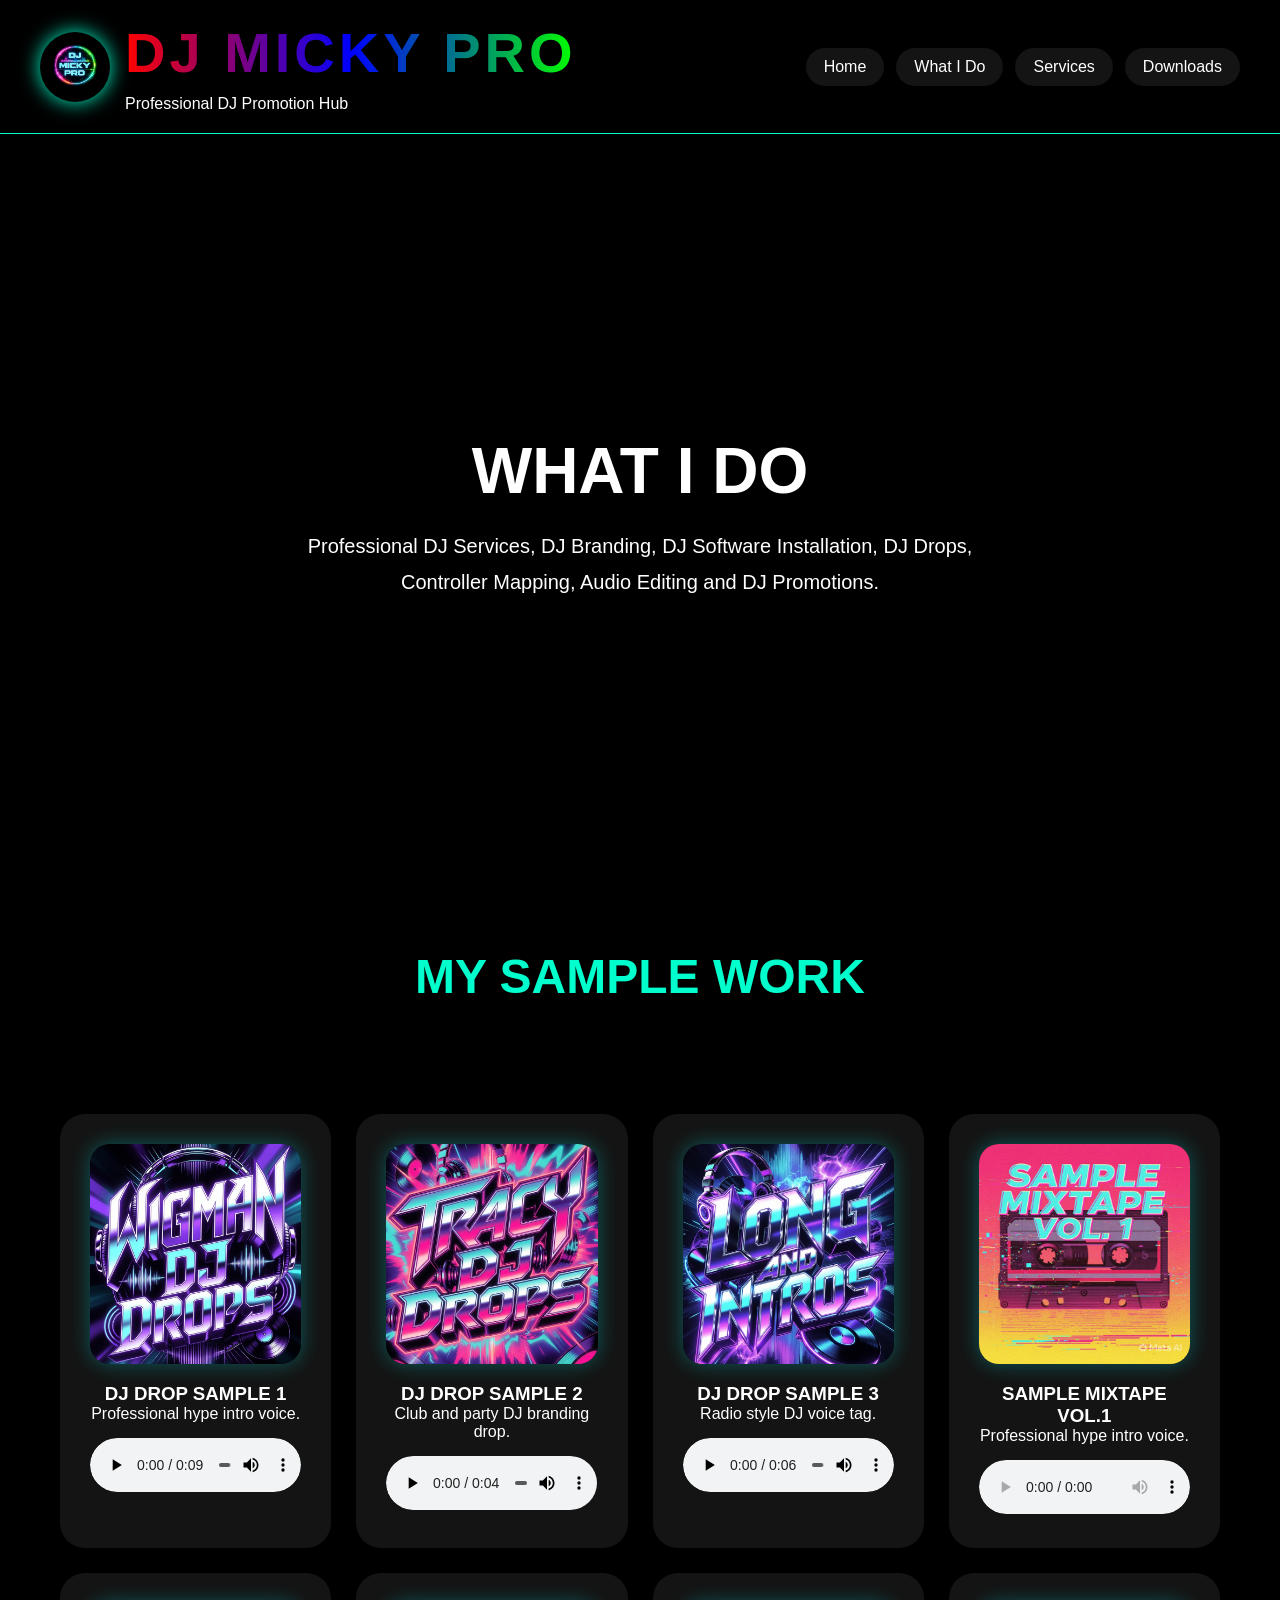
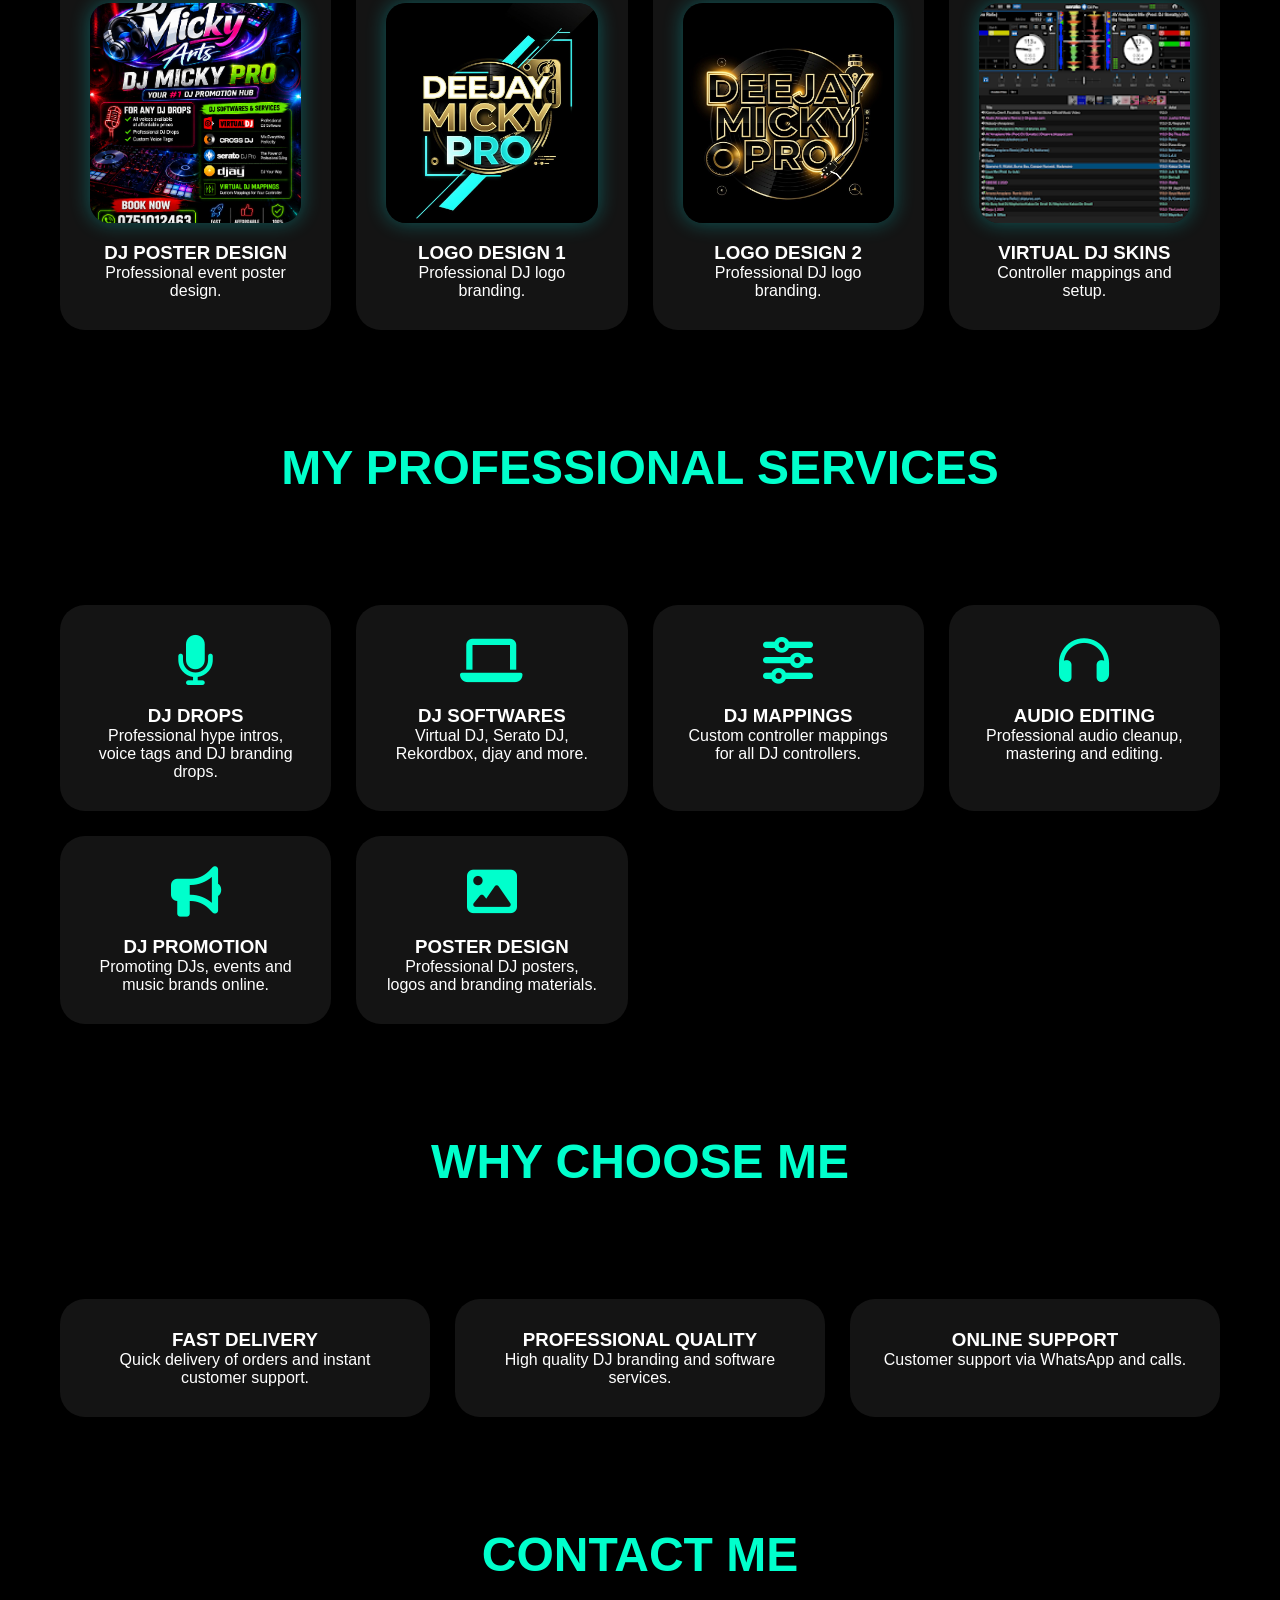
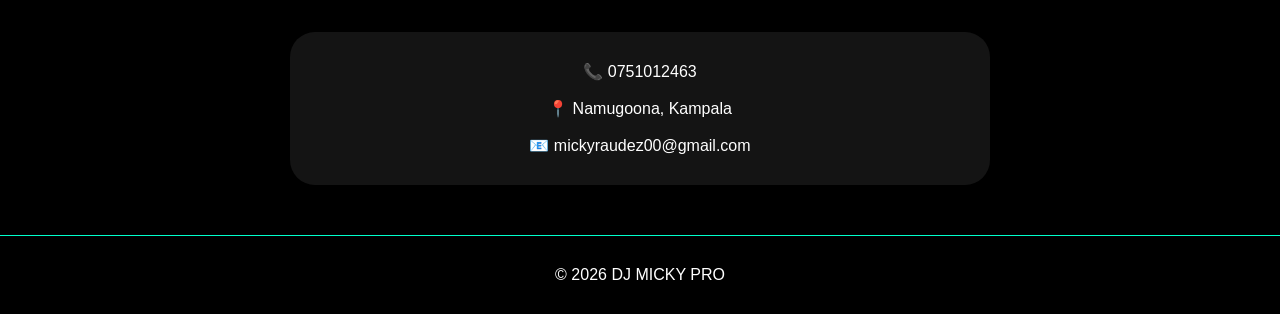
==== about.html @ 292ea7c8 "Uploading my web pages for hyperlink site Includes index, about, services and downloads" ====
<!DOCTYPE html>
<html lang="en">

<head>

<meta charset="UTF-8">

<meta name="viewport"
content="width=device-width, initial-scale=1.0">

<title>What I Do</title>

<link rel="stylesheet"
href="style.css">

<link rel="stylesheet"
href="https://cdnjs.cloudflare.com/ajax/libs/font-awesome/6.5.1/css/all.min.css">

</head>

<body>

<header>

<div class="logo-area">

<img src="logo.png"
class="logo">

<div>

<h1 class="main-logo">
DJ MICKY PRO
</h1>

<p>
Professional DJ Promotion Hub
</p>

</div>

</div>

<nav>

<a href="index.html">Home</a>
<a href="about.html">
What I Do
</a>
<a href="services.html">
Services
</a>

<a href="downloads.html">
Downloads
</a>



</nav>

</header>

<!-- HERO -->

<section class="hero">

<div class="hero-text">

<h2>
WHAT I DO
</h2>


<p>

Professional DJ Services,
DJ Branding,
DJ Software Installation,
DJ Drops,
Controller Mapping,
Audio Editing
and DJ Promotions.

</p>

</div>

</section>
<!-- SAMPLE WORK -->

<section>

<h2 class="section-title">
MY SAMPLE WORK
</h2>

<div class="cards">

<!-- SAMPLE AUDIO 1 -->

<div class="card">

<img src="wigman.jpg"
class="sample-image">

<h3>DJ DROP SAMPLE 1</h3>

<p>
Professional hype intro voice.
</p>

<audio controls>

<source src="sample1.mp3"
type="audio/mpeg">

</audio>

</div>

<!-- SAMPLE AUDIO 2 -->

<div class="card">

<img src="tracy.jpg"
class="sample-image">

<h3>DJ DROP SAMPLE 2</h3>

<p>
Club and party DJ branding drop.
</p>

<audio controls>

<source src="sample2.mp3"
type="audio/mpeg">

</audio>

</div>

<!-- SAMPLE AUDIO 3 -->

<div class="card">

<img src="intro.jpg"
class="sample-image">

<h3>DJ DROP SAMPLE 3</h3>

<p>
Radio style DJ voice tag.
</p>

<audio controls>

<source src="sample3.mp3"
type="audio/mpeg">

</audio>

</div>

<div class="card">

<img src="mix.jpeg"
class="sample-image">

<h3>SAMPLE MIXTAPE VOL.1</h3>

<p>
Professional hype intro voice.
</p>

<audio controls>

<source src="mix.mp3"
type="audio/mpeg">

</audio>

</div>

<!-- SAMPLE IMAGE 4 -->

<div class="card">

<img src="poster.png"
class="sample-image">

<h3>DJ POSTER DESIGN</h3>

<p>
Professional event poster design.
</p>

</div>

<!-- SAMPLE IMAGE 5 -->

<div class="card">

<img src="djlogo.jpeg"
class="sample-image">

<h3>LOGO DESIGN 1</h3>

<p>
Professional DJ logo branding.
</p>

</div>

<div class="card">

<img src="djlogo2.jpeg"
class="sample-image">

<h3>LOGO DESIGN 2</h3>

<p>
Professional DJ logo branding.
</p>

</div>

<!-- SAMPLE IMAGE 6 -->

<div class="card">

<img src="skin.png"
class="sample-image">

<h3>VIRTUAL DJ SKINS</h3>

<p>
Controller mappings and setup.
</p>

</div>

</div>

</section>

<!-- SERVICES -->

<section>

<h2 class="section-title">
MY PROFESSIONAL SERVICES
</h2>

<div class="cards">

<!-- DJ DROPS -->

<div class="card">

<i class="fas fa-microphone"></i>

<h3>DJ DROPS</h3>

<p>

Professional hype intros,
voice tags and DJ branding drops.

</p>

</div>

<!-- SOFTWARE -->

<div class="card">

<i class="fas fa-laptop"></i>

<h3>DJ SOFTWARES</h3>

<p>

Virtual DJ,
Serato DJ,
Rekordbox,
djay and more.

</p>

</div>

<!-- MAPPINGS -->

<div class="card">

<i class="fas fa-sliders"></i>

<h3>DJ MAPPINGS</h3>

<p>

Custom controller mappings
for all DJ controllers.

</p>

</div>

<!-- AUDIO -->

<div class="card">

<i class="fas fa-headphones"></i>

<h3>AUDIO EDITING</h3>

<p>

Professional audio cleanup,
mastering and editing.

</p>

</div>

<!-- PROMOTION -->

<div class="card">

<i class="fas fa-bullhorn"></i>

<h3>DJ PROMOTION</h3>

<p>

Promoting DJs,
events and music brands online.

</p>

</div>

<!-- DESIGN -->

<div class="card">

<i class="fas fa-image"></i>

<h3>POSTER DESIGN</h3>

<p>

Professional DJ posters,
logos and branding materials.

</p>

</div>

</div>

</section>

<!-- EXPERIENCE -->

<section>

<h2 class="section-title">
WHY CHOOSE ME
</h2>

<div class="cards">

<div class="card">

<h3>FAST DELIVERY</h3>

<p>

Quick delivery of orders
and instant customer support.

</p>

</div>

<div class="card">

<h3>PROFESSIONAL QUALITY</h3>

<p>

High quality DJ branding
and software services.

</p>

</div>

<div class="card">

<h3>ONLINE SUPPORT</h3>

<p>

Customer support via
WhatsApp and calls.

</p>

</div>

</div>

</section>

<!-- CONTACT -->

<section>

<h2 class="section-title">
CONTACT ME
</h2>

<div class="card"
style="max-width:700px;
margin:auto;
text-align:center;">

<p>

📞 0751012463

</p>

<br>

<p>

📍 Namugoona, Kampala

</p>

<br>

<p>

📧 mickyraudez00@gmail.com

</p>

</div>

</section>

<footer>

<p>

© 2026 DJ MICKY PRO

</p>

</footer>

</body>

</html>
---- style.css ----
*{
margin:0;
padding:0;
box-sizing:border-box;
font-family:Arial,sans-serif;
}

body{
background:#000;
color:white;
overflow-x:hidden;
}

body::before{
content:'';
position:fixed;
inset:0;
background:
linear-gradient(rgba(0,0,0,0.40),
rgba(0,0,0,0.92)),
url('background.png');

background-size:cover;
background-position:center;
z-index:-1;
}

header{
padding:20px 40px;
display:flex;
justify-content:space-between;
align-items:center;
background:rgba(0,0,0,0.6);
backdrop-filter:blur(12px),
url('header.jpg');
border-bottom:1px solid #00ffcc;
}

.logo-area{
display:flex;
align-items:center;
gap:15px;
}

.logo{
width:70px;
height:70px;
border-radius:50%;
object-fit:cover;
box-shadow:0 0 20px #00ffcc;
}

h1{
background:linear-gradient(
90deg,
red,
blue,
lime
);

-webkit-background-clip:text;
-webkit-text-fill-color:transparent;
}

nav{
display:flex;
gap:12px;
}

nav a{
text-decoration:none;
color:white;
padding:10px 18px;
border-radius:30px;
background:rgba(255,255,255,0.08);
transition:0.4s;
}

nav a:hover{
background:#00ffcc;
color:black;
}

.hero{
height:85vh;
display:flex;
justify-content:center;
align-items:center;
text-align:center;
padding:20px;
}

.hero h2{
font-size:4rem;
margin-bottom:20px;
}

.hero p{
font-size:20px;
max-width:700px;
line-height:1.8;
}

.btn{
padding:15px 35px;
border:none;
border-radius:50px;


color:black;
font-weight:bold;
cursor:pointer;
margin-top:20px;
transition:0.4s;
}

.btn:hover{
transform:scale(1.05);
}

.cards{
display:grid;
grid-template-columns:
repeat(auto-fit,minmax(250px,1fr));

gap:25px;
padding:60px;
}

.card{
background:rgba(255,255,255,0.08);
padding:30px;
border-radius:25px;
text-align:center;
transition:0.5s;
}

.card:hover{
transform:translateY(-10px);
box-shadow:0 0 25px #00ffcc;
}

.card i{
font-size:50px;
margin-bottom:20px;
color:#00ffcc;
}

.section-title{
text-align:center;
font-size:3rem;
margin:50px 0;
color:#00ffcc;
}

.order-layout{
display:grid;
grid-template-columns:1fr 1fr;
gap:25px;
padding:30px;
}

.order-box,
.receipt-box,
.download-box{
background:rgba(255,255,255,0.08);
padding:35px;
border-radius:25px;
}

.order-box input,
.order-box select,
.order-box textarea,
.download-box input{
width:100%;
padding:15px;
margin:12px 0;
border:none;
border-radius:10px;
}

textarea{
height:120px;
resize:none;
}

.price-tag,
.payment-box,
.status-box{
background:#111;
padding:20px;
border-radius:20px;
margin-top:20px;
text-align:center;
}

.receipt-item{
display:flex;
justify-content:space-between;
padding:12px 0;
border-bottom:1px solid rgba(255,255,255,0.1);
}

footer{
text-align:center;
padding:30px;
margin-top:50px;
border-top:1px solid #00ffcc;
}

@media(max-width:900px){

header{
flex-direction:column;
gap:20px;
}

.order-layout{
grid-template-columns:1fr;
}

.hero h2{
font-size:2.5rem;
}

}
.sample-image{

width:100%;

height:220px;

object-fit:cover;

border-radius:20px;

margin-bottom:15px;

box-shadow:0 0 20px rgba(0,255,255,0.3);

transition:0.5s;

}

.sample-image:hover{

transform:scale(1.04);

box-shadow:
0 0 25px #00ffff,
0 0 45px #ff00ff;

}

audio{

width:100%;

margin-top:15px;

border-radius:30px;

}
.main-logo{

display:flex;
justify-content:center;
align-items:center;
flex-wrap:wrap;
gap:6px;

font-size:3.5rem;
font-weight:900;
letter-spacing:4px;

margin-bottom:10px;

text-transform:uppercase;

}

.main-logo span{

display:inline-block;

background:linear-gradient(
90deg,
#ff00ff,
#00ffff,
#00ff00,
#ffff00,
#ff0000
);

background-size:400% 400%;

-webkit-background-clip:text;
-webkit-text-fill-color:transparent;

animation:
neonFlow 6s linear infinite,
floatText 2s ease-in-out infinite;

text-shadow:
0 0 10px #00ffff,
0 0 20px #ff00ff,
0 0 30px #00ff00;

}



.main-logo{

font-size:3.5rem;

font-weight:900;

letter-spacing:4px;

text-transform:uppercase;

color:#00ffff;


font-family:Arial,sans-serif;

}



.software-logo{

width:120px;

height:120px;

object-fit:contain;

display:block;

margin:0 auto 20px auto;

padding:10px;

background:rgba(255,255,255,0.08);

border-radius:20px;

box-shadow:
0 0 15px rgba(0,255,255,0.3);

transition:0.4s;

}

.software-logo:hover{

transform:scale(1.08);

box-shadow:
0 0 25px #00ffff,
0 0 45px #ff00ff;

}
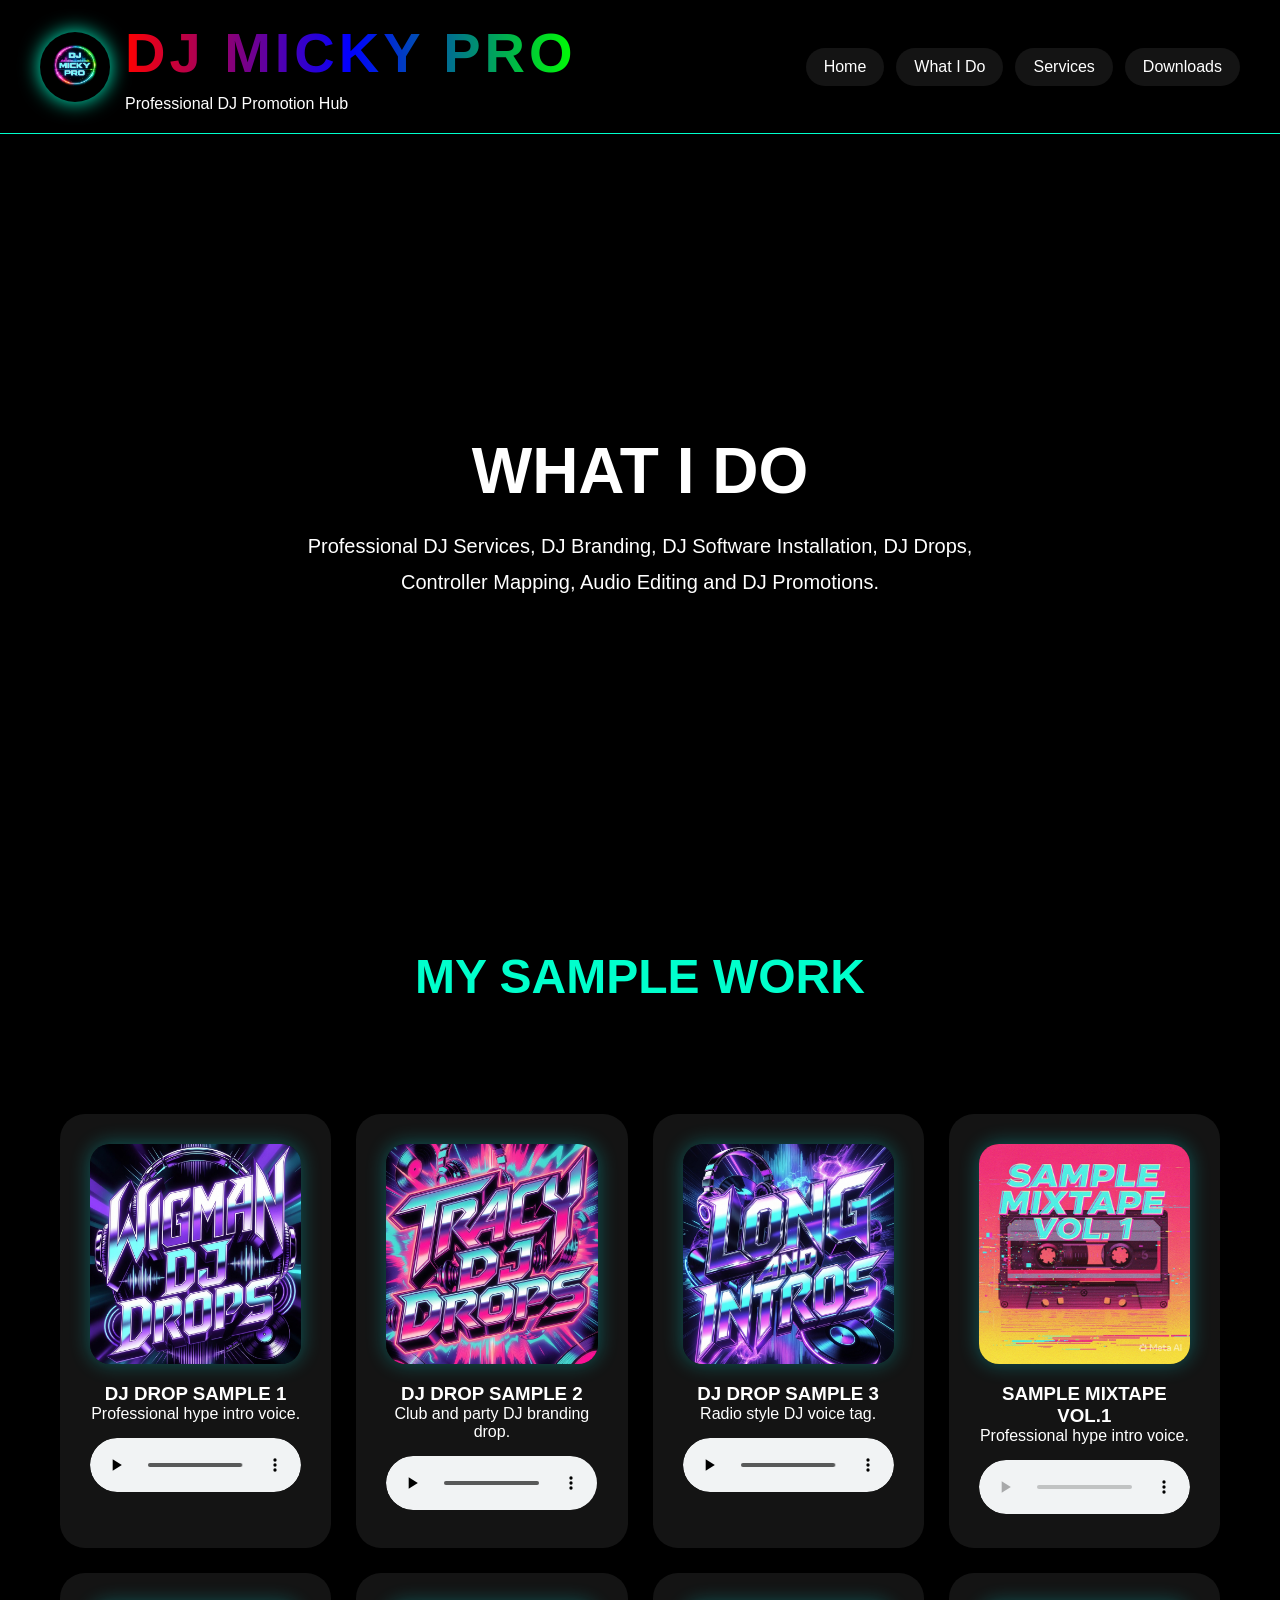
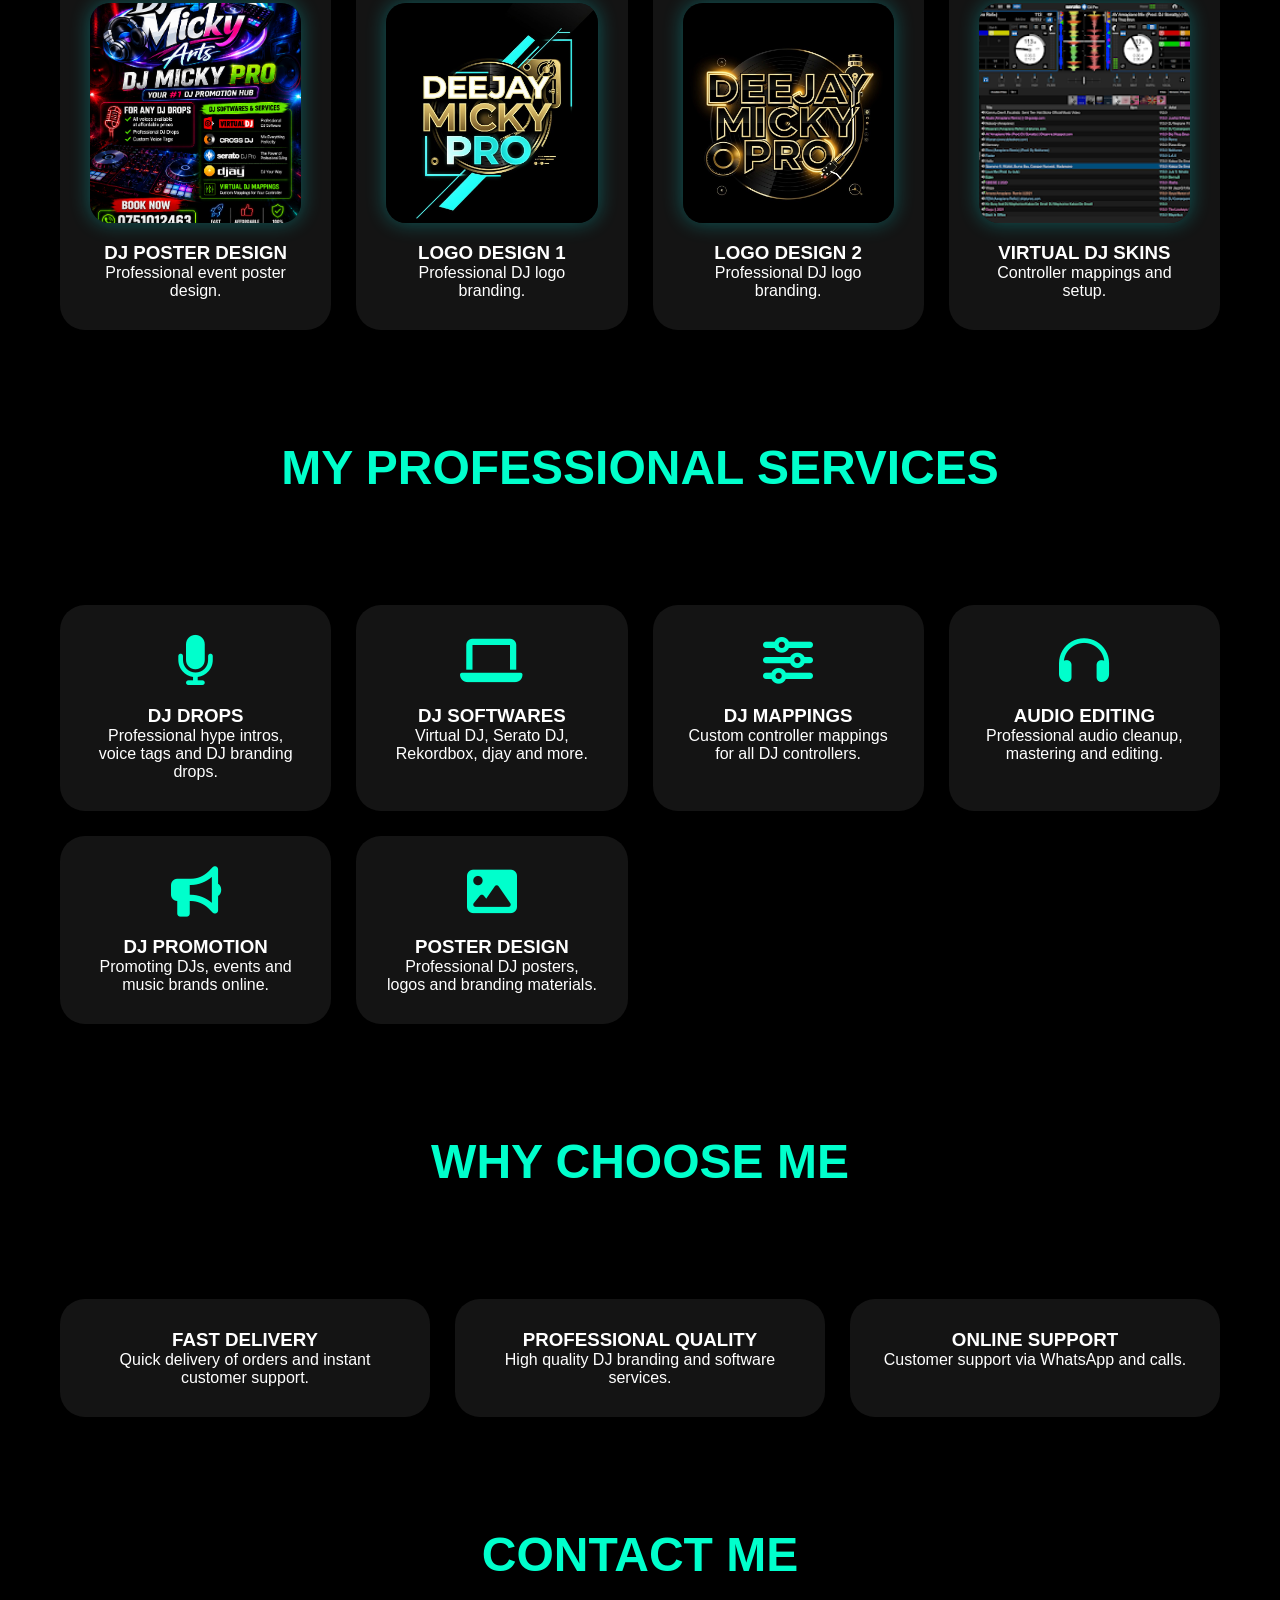
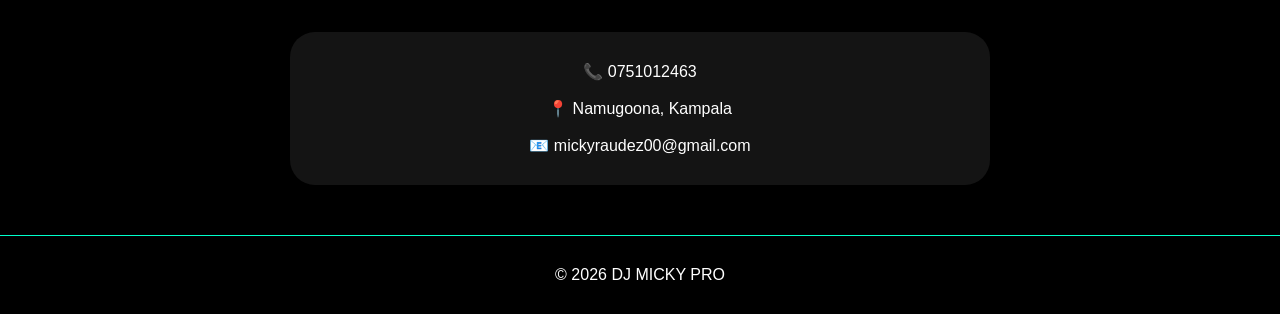
==== commit 6647178e: "Update about.html" ====
--- a/about.html
+++ b/about.html
@@ -2,7 +2,8 @@
 <html lang="en">
 
 <head>
-
+<meta name="viewport"
+content="width=device-width, initial-scale=1.0">
 <meta charset="UTF-8">
 
 <meta name="viewport"
@@ -467,4 +468,4 @@
 
 </body>
 
-</html>+</html>
--- a/style.css
+++ b/style.css
@@ -362,4 +362,201 @@
 0 0 25px #00ffff,
 0 0 45px #ff00ff;
 
-}+}
+/* =========================
+MOBILE RESPONSIVE DESIGN
+========================= */
+
+@media screen and (max-width:900px){
+
+/* HEADER */
+
+header{
+
+flex-direction:column;
+
+padding:15px;
+
+text-align:center;
+
+gap:15px;
+
+}
+
+/* NAVIGATION */
+
+nav{
+
+flex-wrap:wrap;
+
+justify-content:center;
+
+gap:10px;
+
+width:100%;
+
+}
+
+nav a{
+
+padding:10px 15px;
+
+font-size:14px;
+
+}
+
+/* HERO SECTION */
+
+.hero{
+
+height:auto;
+
+padding:60px 20px;
+
+}
+
+.hero h2{
+
+font-size:2.2rem;
+
+line-height:1.3;
+
+}
+
+.hero p{
+
+font-size:16px;
+
+line-height:1.7;
+
+}
+
+/* LOGO */
+
+.logo{
+
+width:60px;
+
+height:60px;
+
+}
+
+/* MAIN LOGO */
+
+.main-logo{
+
+font-size:2rem;
+
+letter-spacing:2px;
+
+text-align:center;
+
+}
+
+/* GRID CARDS */
+
+.cards{
+
+grid-template-columns:1fr;
+
+padding:20px;
+
+}
+
+/* CARD */
+
+.card{
+
+padding:25px;
+
+}
+
+/* ORDER LAYOUT */
+
+.order-layout{
+
+grid-template-columns:1fr;
+
+padding:15px;
+
+}
+
+/* BOXES */
+
+.order-box,
+.receipt-box,
+.download-box{
+
+padding:20px;
+
+}
+
+/* INPUTS */
+
+input,
+textarea,
+select{
+
+font-size:16px;
+
+}
+
+/* BUTTONS */
+
+.btn{
+
+width:100%;
+
+padding:15px;
+
+font-size:16px;
+
+}
+
+/* TITLES */
+
+.section-title{
+
+font-size:2rem;
+
+padding:0 10px;
+
+}
+
+/* SOFTWARE LOGOS */
+
+.software-logo{
+
+width:90px;
+
+height:90px;
+
+}
+
+/* SAMPLE IMAGES */
+
+.sample-image{
+
+height:200px;
+
+}
+
+/* AUDIO PLAYER */
+
+audio{
+
+width:100%;
+
+}
+
+/* FOOTER */
+
+footer{
+
+padding:20px;
+
+font-size:14px;
+
+}
+
+  }
